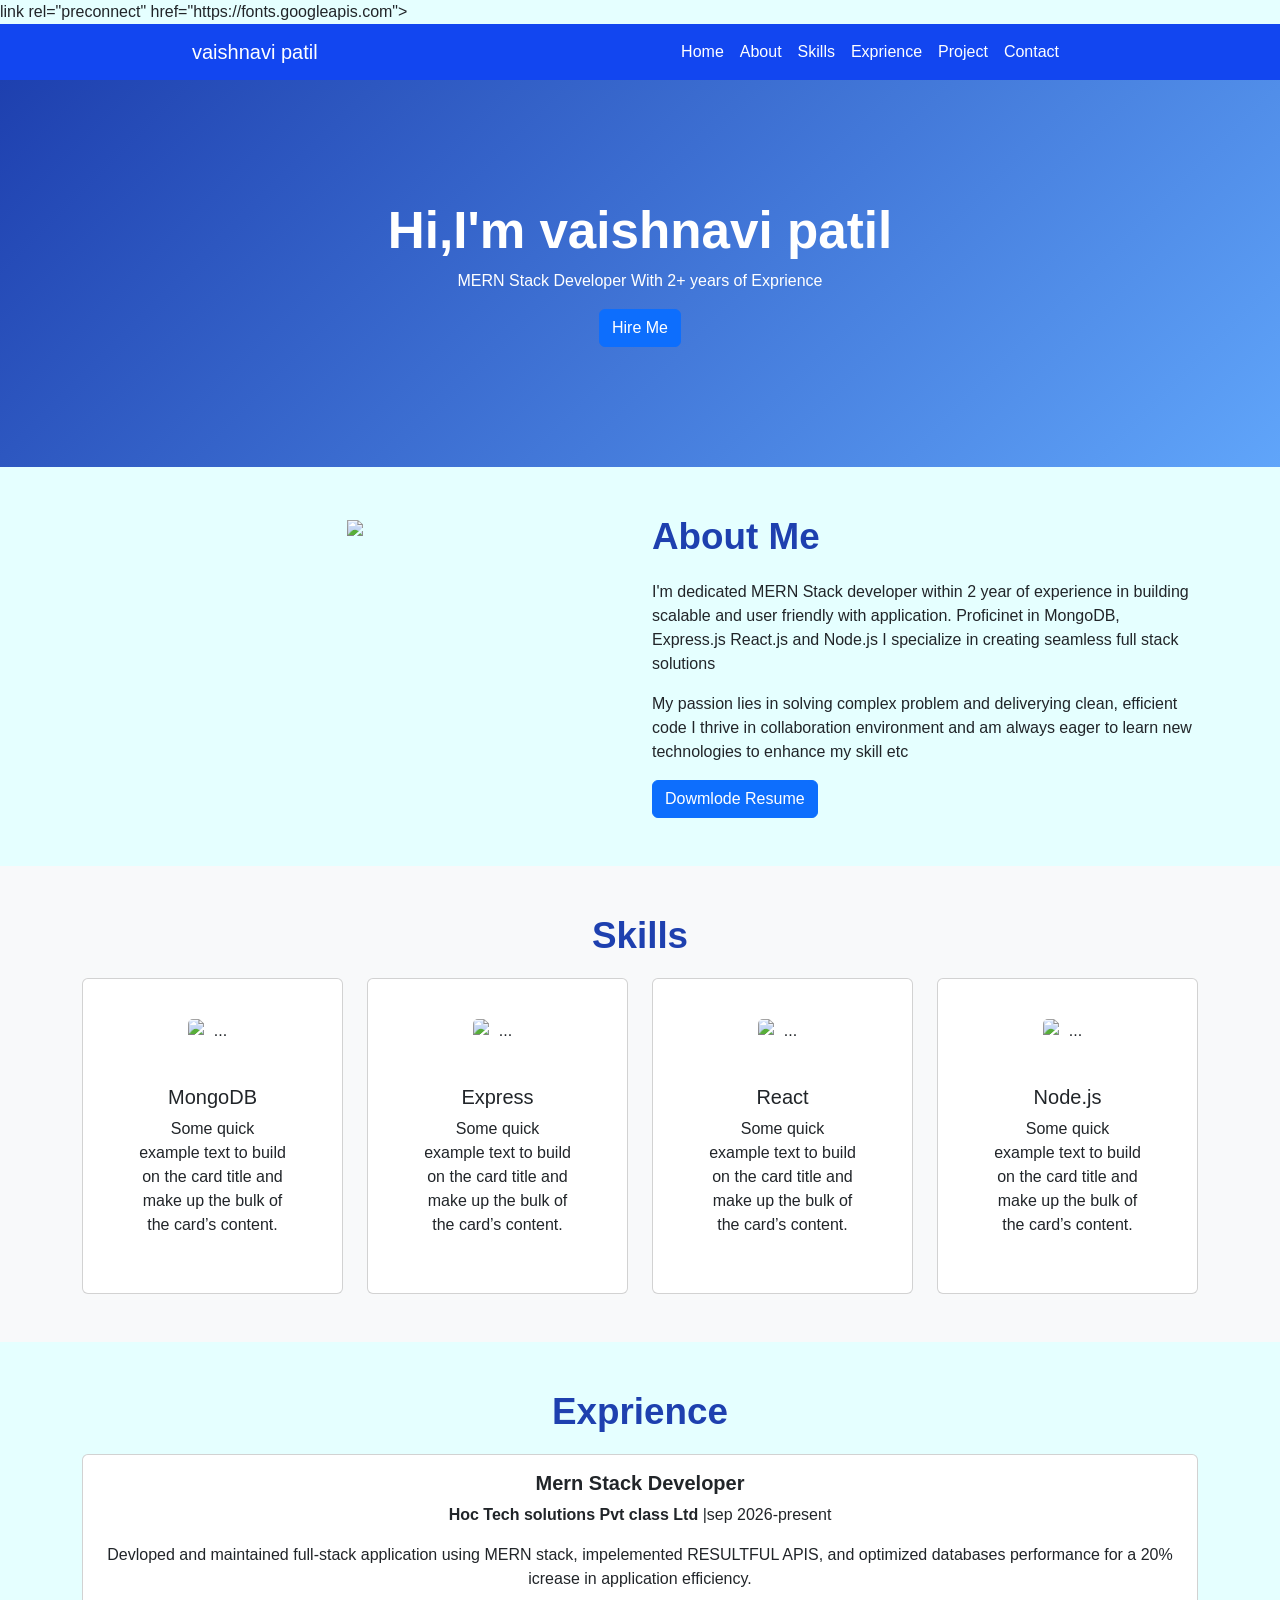
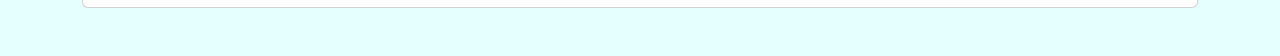
==== index .html @ 6335fce0 "project 1 started" ====
<!DOCTYPE html>
<html lang="en">

<head>
    <meta charset="UTF-8">
    <meta name="viewport" content="width=device-width, initial-scale=1.0">
    <title>vaishnavi patil - software engineer mern Developer</title>

    <!--bootstrap link-->
    <link href="https://cdn.jsdelivr.net/npm/bootstrap@5.3.3/dist/css/bootstrap.min.css" rel="stylesheet" />

    <!--googal fout family-->
    link rel="preconnect" href="https://fonts.googleapis.com">
    <link rel="preconnect" href="https://fonts.gstatic.com" crossorigin>
    <link
        href="https://fonts.googleapis.com/css2?family=Lexend:wght@100..900&family=PT+Serif:ital,wght@0,400;0,700;1,400;1,700&family=Sora:wght@100..800&family=Titillium+Web:ital,wght@0,200;0,300;0,400;0,600;0,700;0,900;1,200;1,300;1,400;1,600;1,700&display=swap"
        rel="stylesheet">
    <!--custom css-->
    <link rel="stylesheet" href="./index.css" />
</head>


<body>
    <!--nav bar-->

    <div class="nav-container">
        <nav class="navbar navbar-expand-lg ">
            <a class="navbar-brand text-white" href="#">vaishnavi patil</a>
            <button class="navbar-toggler" type="button" data-toggle="collapse" data-target="#navbarSupportedContent"
                aria-controls="navbarSupportedContent" aria-expanded="false" aria-label="Toggle navigation">
                <span class="navbar-toggler-icon"></span>
            </button>

            <div class="collapse navbar-collapse" id="navbarSupportedContent">
                <ul class="navbar-nav mr-auto navbar-ul">
                    <li class="nav-item active">
                        <a class="nav-link text-white" href="#">Home</a>
                    </li>
                    <li class="nav-item">
                        <a class="nav-link text-white" href="#">About </a>
                    </li>
                    <li class="nav-item">
                        <a class="nav-link text-white" href="#">Skills </a>
                    </li>
                    <li class="nav-item">
                        <a class="nav-link text-white" href="#">Exprience</a>
                    </li>
                    <li class="nav-item">
                        <a class="nav-link text-white" href="#">Project</a>
                    </li>
                    <li class="nav-item">
                        <a class="nav-link text-white" href="#">Contact</a>
                    </li>
                </ul>
            </div>

        </nav>
    </div>

    <!--hero section-->

    <section class="hero-section">
        <div class="container">
            <h1>Hi,I'm vaishnavi patil</h1>
            <p>MERN Stack Developer With 2+ years of Exprience</p>
            <a herf="" class="btn btn-primary">
                Hire Me

            </a>
        </div>
    </section>

    <!--about section-->
    <section class="about-section my-5">
        <div class="container">

            <div class="row">
                <div class="col-md-6 text-center">
                    <img src="/Mern-Stack--Course/profile.img.jpg" width="300">

                </div>
                <div class="col-md-6">

                    <h2 class="section-title ">About Me</h2>
                    <p>I'm dedicated MERN Stack developer within 2 year of experience in building scalable and user
                        friendly with application. Proficinet in MongoDB, Express.js React.js and Node.js I specialize
                        in creating seamless full stack solutions</p>
                    <p>My passion lies in solving complex problem and deliverying clean, efficient code I thrive in
                        collaboration environment and am always eager to learn new technologies to enhance my skill etc
                    </p>

                    <button class="btn btn-primary"> Dowmlode Resume</button>
                </div>
            </div>
        </div>
    </section>



    <!--skills section-->

    <section class="py-5 bg-light">
        <div class="container">
            <div class="row text-center">
                <h2 class="section-title">Skills</h2>
                <div class="col-md-3">
                    <div class="card skill-card">
                        <img src="https://cdn-icons-png.flaticon.com/512/1205/1205510.png" class="card-img-top"
                            alt="...">
                        <div class="card-body">
                            <h5 class="card-title">MongoDB</h5>
                            <p class="card-text">Some quick example text to build on the card title and make up the bulk
                                of the card’s content.
                            </p>
                        </div>
                    </div>
                </div>
                <div class="col-md-3">
                    <div class="card skill-card">
                        <img src="https://cdn-icons-png.flaticon.com/512/1183/1183669.png" class="card-img-top"
                            alt="...">
                        <div class="card-body">
                            <h5 class="card-title">Express</h5>
                            <p class="card-text">Some quick example text to build on the card title and make up the bulk
                                of the card’s content.
                            </p>
                        </div>
                    </div>
                </div>
                <div class="col-md-3">
                    <div class="card skill-card">
                        <img src="https://cdn-icons-png.flaticon.com/512/1260/1260667.png" class="card-img-top"
                            alt="...">
                        <div class="card-body">
                            <h5 class="card-title">React</h5>
                            <p class="card-text">Some quick example text to build on the card title and make up the bulk
                                of the card’s content.
                            </p>
                        </div>
                    </div>
                </div>
                <div class="col-md-3">
                    <div class="card skill-card">
                        <img src="https://cdn-icons-png.flaticon.com/512/5968/5968322.png" class="card-img-top"
                            alt="...">
                        <div class="card-body">
                            <h5 class="card-title">Node.js</h5>
                            <p class="card-text">Some quick example text to build on the card title and make up the bulk
                                of the card’s content.
                            </p>
                        </div>
                    </div>
                </div>

            </div>
            <div>

    </section>
    <!--Experience section-->
    <section class="experience-section py-5">
        <div class="container text-center">
            <h2 class="section-title">Exprience</h2>
            <div class="row text-center">
                <div class="col-md-12">
                    <div class="card">
                        <div class="card-body">
                            <h5 class="card-title"><b>Mern Stack Developer</b></h5>
                            <p class="card-text">
                                <b> Hoc Tech solutions Pvt class Ltd </b>|sep 2026-present
                            </p>
                            <p class="card-text">
                                Devloped and maintained full-stack application using
                                MERN stack, impelemented RESULTFUL APIS, and optimized databases
                                performance for a 20% icrease in application efficiency.
                            </p>
                         
                        </div>
                    </div>
                </div>
            </div>
        </div>
    </section>




    <!-- Bootstrap 5 JS and Popper.js -->
    <script src="https://cdn.jsdelivr.net/npm/@popperjs/core@2.11.8/dist/umd/popper.min.js"></script>
    <script src="https://cdn.jsdelivr.net/npm/bootstrap@5.3.3/dist/js/bootstrap.min.js"></script>



</body>

</html>
---- index.css ----
body {
    background: rgb(225, 255, 255,0.844);
   font-family: "Poppins", sans-serif;

}


.navbar-ul {
    margin-left: 45%;
}


.nav-container {
    padding-left: 15%;
    padding-right: 15%;

    background: #1246f0;

}

.hero-section{
background: linear-gradient(135deg, #1e40af, #60a5fa);
color: #ffffff;
padding: 120px 0;
text-align: center;
position: relative; 
overflow: hidden;
}

.hero-section ::before {
    content: "";
    position: absolute;
    top: 0;
    left: 0;
    width: 100%;
    height: 100%;
    background: url("https://images.unsplash.com/photo-1600585154340-be6161a56a0c")
          no-repeat center/cover;
    opacity: 0.09;
    z-index: 0;
}

.hero-section h1{
    font-size: 3.2rem;
    font-weight: 600;
    z-index: 1;
    position: relative;

}

.section-title{
    font-size: 2.3rem;
    font-weight: 600;
    color: #1e40af;
    margin-bottom: 20px;
}

.skill-card img{
     width: 50px;
     height: 50px;
}

.skill-card{
  align-items: center;
  padding: 40px;
}
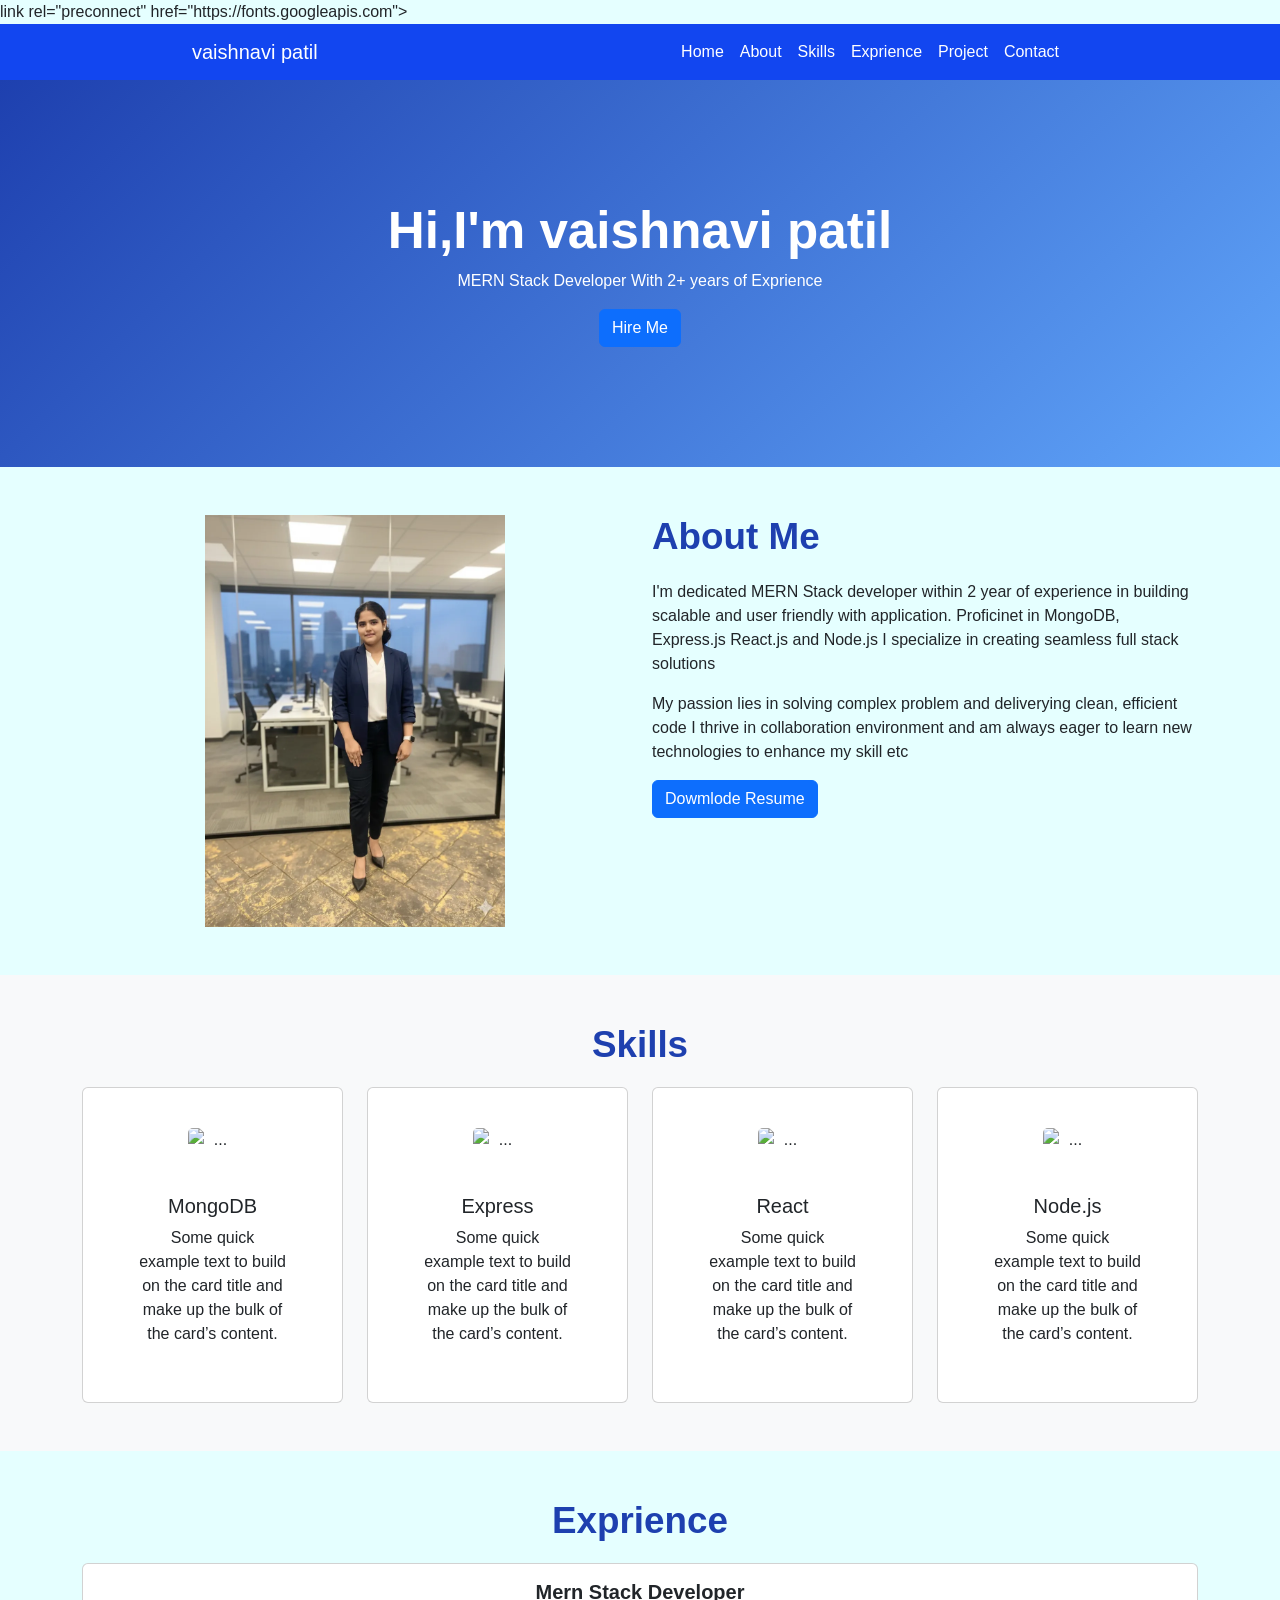
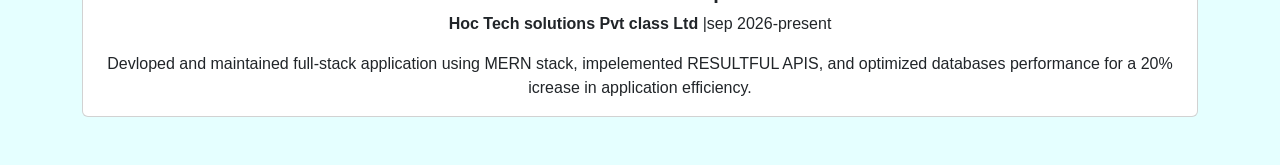
==== commit 661dcfd0: "project 1 started" ====
--- a/index .html
+++ b/index .html
@@ -76,7 +76,7 @@
 
             <div class="row">
                 <div class="col-md-6 text-center">
-                    <img src="/Mern-Stack--Course/profile.img.jpg" width="300">
+                    <img src="/profile.img.jpg" width="300">
 
                 </div>
                 <div class="col-md-6">
